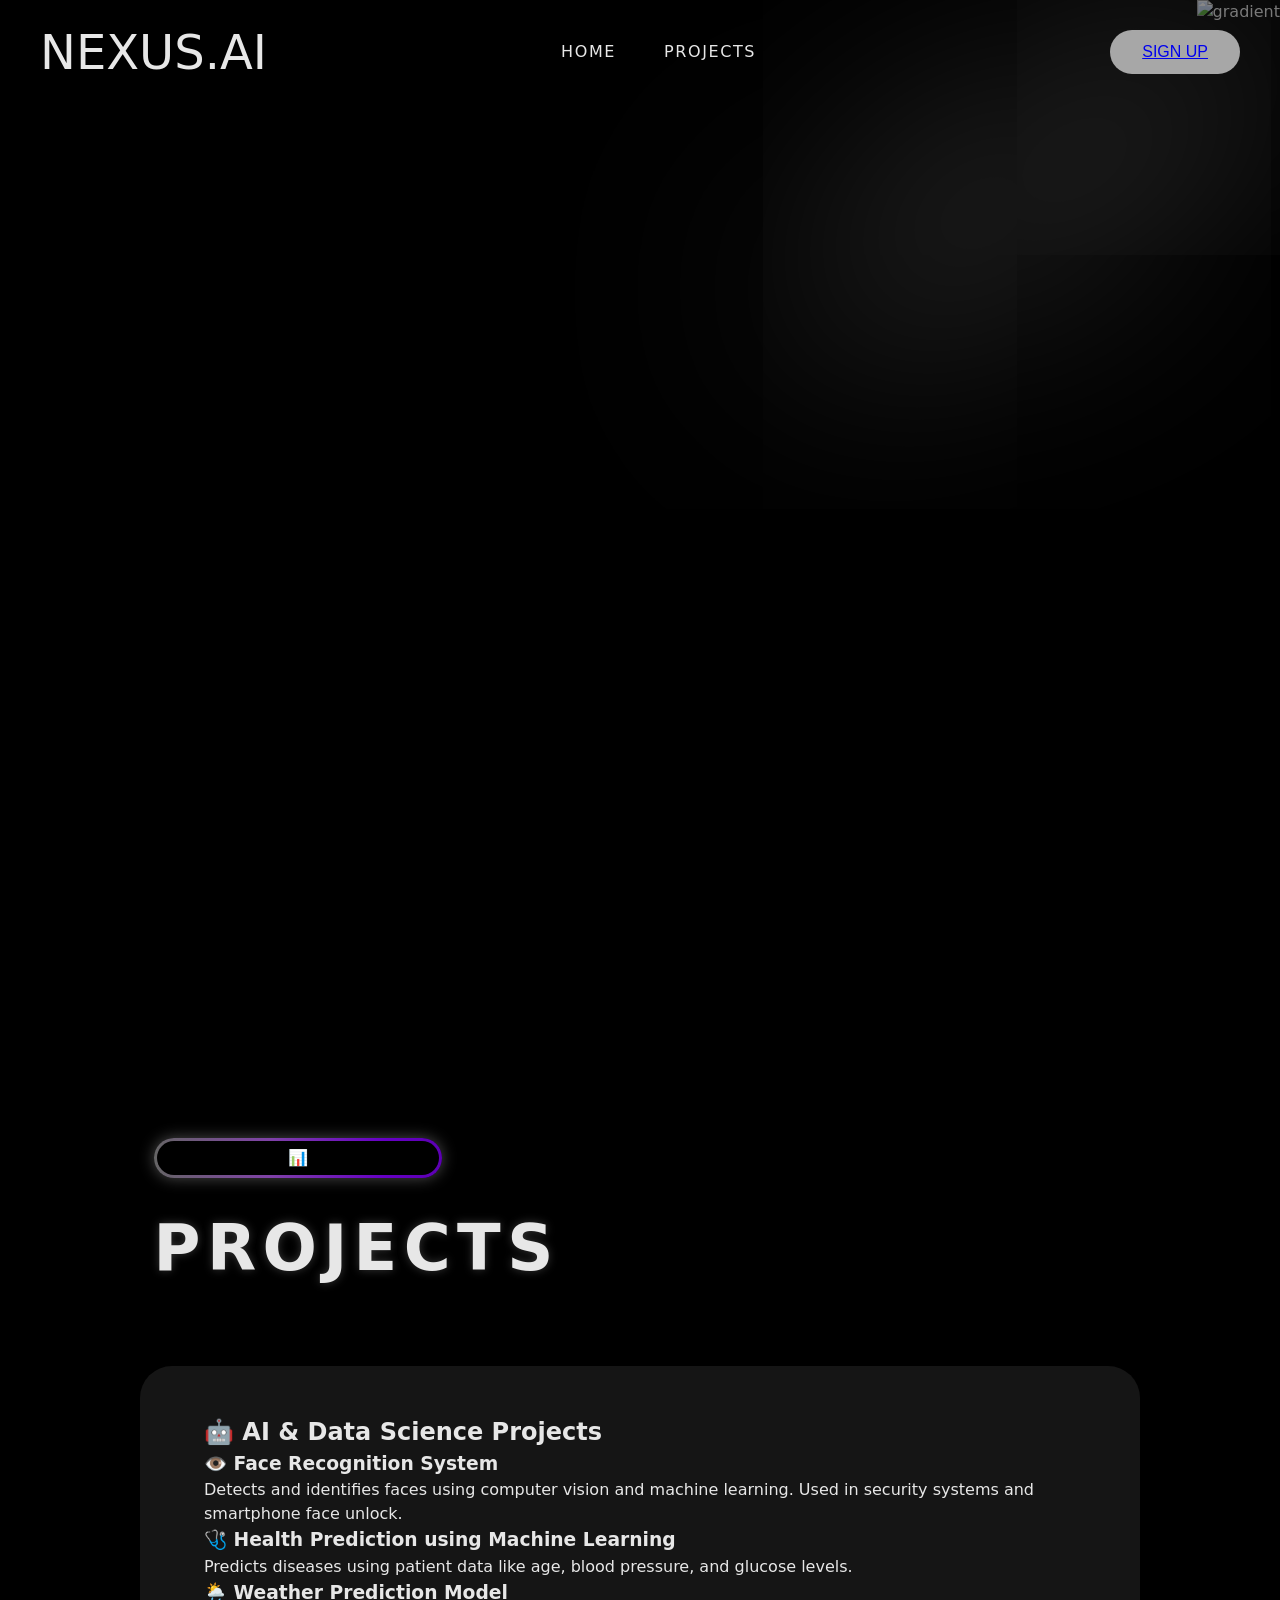
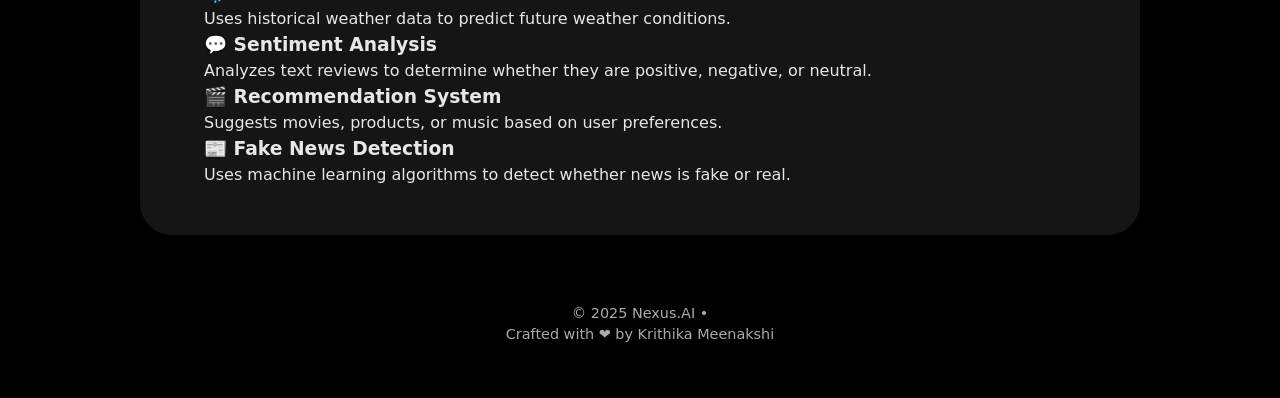
==== page4.html @ 0071d74a "Rename nexus advanced website/page4.html to page4.html" ====
<!DOCTYPE html>
<html lang="en">
<head>
    <meta charset="UTF-8">
    <meta name="viewport" content="width=device-width, initial-scale=1.0">
    <title>Document</title>
    <link rel="stylesheet" href="styles.css">
    <link rel="stylesheet" href="https://unpkg.com/aos@next/dist/aos.css" />
    <style>
         
         .projects-section {
            margin: 3rem auto;
            padding: 100px 0;
            max-width: 1000px;
            background-color: rgba(30,30,30,0.7);
            padding: 3rem 4rem;
            box-shadow: 0 0 40px #0008;
            border-radius: 2rem;
        }

        .projects-list{
            display:flex;
            flex-wrap:wrap;
            gap: 3rem;
            justify-content: center;
            max-width: 1000px;
            
        }

        .projects-item {
           background: #181818;
            border-radius: 1rem;
            padding: 1.5rem 1rem;
            box-shadow: 0 0 20px #000a;
            text-align: center;
            width: 300px;
        }

        .project-item img{
             width: 100%;
            height: 200px;
            object-fit: cover;
            border-radius: 1rem;
            margin-bottom: 1rem;
        }

        .project-name {
            font-weight: bold;
            font-size: 1.2rem;
            color:whitesmoke;
            margin-bottom: 0.5rem;
        }



    </style>
</head>
<body>
    <img class="image-gradient" src="gradient.png" alt="gradient">
    <div class="layer-blur"></div>

    <div class="container">
        <header>
            <h1 data-aos="fade-down" data-aos-duration="1500" class="logo">NEXUS.AI</h1>
<nav>
                <a data-aos="fade-down" data-aos-duration="2000" href="index.html">HOME</a>
                
                <a data-aos="fade-down" data-aos-duration="3000" href="page4.html">PROJECTS</a>
</nav>
        <button data-aos="fade-down" data-aos-duration="1500" class="btn-signup"><a href="signup.html">SIGN UP</a></button>
        </header>

        <main>
            <div class="content">
                <div data-aos="fade-zoom-in"
                data-aos-easing="ease-in-back"
                data-aos-delay="300"
                data-aos-offset="0" data-aos-duration="1500" class="tag-box">
                    <div class="tag"> 📊</div>
                </div>

                <h1 data-aos="fade-zoom-in"
                data-aos-easing="ease-in-back"
                data-aos-delay="300"
                data-aos-offset="0" data-aos-duration="2000" >PROJECTS</h1>

     </div>

    </div>

        </div>

        <section class="projects-section" data-aos="fade-up" data-aos-duration="2000">
           
            
<h2>🤖 AI & Data Science Projects</h2>

<div class="project">
<h3>👁️ Face Recognition System</h3>
<p>Detects and identifies faces using computer vision and machine learning. 
Used in security systems and smartphone face unlock.</p>
</div>

<div class="project">
<h3>🩺 Health Prediction using Machine Learning</h3>
<p>Predicts diseases using patient data like age, blood pressure, and glucose levels.</p>
</div>

<div class="project">
<h3>🌦️ Weather Prediction Model</h3>
<p>Uses historical weather data to predict future weather conditions.</p>
</div>

<div class="project">
<h3>💬 Sentiment Analysis</h3>
<p>Analyzes text reviews to determine whether they are positive, negative, or neutral.</p>
</div>

<div class="project">
<h3>🎬 Recommendation System</h3>
<p>Suggests movies, products, or music based on user preferences.</p>
</div>

<div class="project">
<h3>📰 Fake News Detection</h3>
<p>Uses machine learning algorithms to detect whether news is fake or real.</p>
</div>


        </section>

        <script src="https://unpkg.com/aos@next/dist/aos.js"></script>
    <script>
      AOS.init();
    </script>
    

    <script>
  window.watsonAssistantChatOptions = {
    integrationID: "7a2a997c-daaa-47f0-b4b2-04ba6afbe5e1", // The ID of this integration.
    region: "au-syd", // The region your integration is hosted in.
    serviceInstanceID: "c3ad61a8-6597-4be3-867e-fedeff9ae609", // The ID of your service instance.
    onLoad: async (instance) => { await instance.render(); }
  };
  setTimeout(function(){
    const t=document.createElement('script');
    t.src="https://web-chat.global.assistant.watson.appdomain.cloud/versions/" + (window.watsonAssistantChatOptions.clientVersion || 'latest') + "/WatsonAssistantChatEntry.js";
    document.head.appendChild(t);
  });
</script>

    <footer>
    <p>© 2025 Nexus.AI • </p>
    <p> Crafted with ❤️ by Krithika Meenakshi</p>
    <div style="margin-top: 10px;">
      <a href="https://www.linkedin.com/in/krithika-meenakshi-4316a82b6" target="_blank"><i class="fab fa-linkedin fa-lg" style="color: purple;"></i></a>
      <a href="https://chat.whatsapp.com/ExampleCommunityInviteLink" target="_blank"><i class="fab fa-whatsapp fa-lg" style="color: purple;"></i></a>
      <a href="https://instagram.com/cherrycosmos9433" target="_blank"><i class="fab fa-instagram fa-lg" style="color: purple;"></i></a>
    </div>
  </footer>


        </body>
        </html>
---- styles.css ----
* {
    margin: 0;
    padding: 0;
    box-sizing: border-box;
}

body {
    font-family:system-ui, -apple-system, BlinkMacSystemFont, 'Segoe UI', Roboto, Oxygen, Ubuntu, Cantarell, 'Open Sans', 'Helvetica Neue', sans-serif ;
    background-color: black;
    color: #e7e7e7;
    min-height: 100vh;
    line-height: 1.5;
}

/* GRADIENT AND LAYER BLUR EFFECT */
.image-gradient{
    position: absolute;
    top: 0;
    right: 0;
    opacity: 0.5;
    z-index: -1;
}

.layer-blur{
    height: 0;
    width: 30rem;
    position: absolute;
    top: 20%;
    right: 0;
    box-shadow: 0 0 700px 15px white;
    rotate: -30deg;
    z-index: -1;
}

/* CONTAINER */
.container{
    width: 100%;
    margin: 0 auto;
    padding: 0 2rem;
    position: relative;
    overflow: hidden;
}

/* HEADER */
header{
    display: flex;
    justify-content: space-between;
    align-items: center;
    padding: 1rem 5rem;

}

header h1{
    margin: 0;
    font-size: 3rem;
    font-weight: 300;
}

nav {
    display: flex;
    align-items: center;
    gap: 3rem;
    margin-left: -5%;
}

nav a {
    font-size: 1rem;
    letter-spacing: 0.1rem;
    transition: color 0.2s ease;
    text-decoration: none;
    color: inherit;
    z-index: 999;
}

nav a:hover{
    color: #a7a7a7;
}

.btn-signup {
    background-color: #a7a7a7;
    color: black;
    padding: 0.8rem 2rem;
    border-radius: 50px;
    border: none;
    font-size: 1rem;
    font-weight: 500;
    transition: 0.5s ;
    cursor: pointer;
    z-index: 999;
}

.btn-signup:hover {
    background-color: white;
}

/* MAIN CONTENT */
main{
    display: flex;
    flex-direction: column;
    justify-content: center;
    min-height: calc(90vh - 6rem);
}

.content{
    max-width: 40rem;
    margin-left: 10%;
    z-index: 999;
}

.tag-box{
    position: relative;
    width: 18rem;
    height: 2.5rem;
    border-radius: 50px;
    background: linear-gradient(to right,  #656565, #7f42a7, #6600c5, #5300a0,   #757575, #656565);
    background-size: 200%;
    animation: animationGradient 2.5s linear infinite;
    box-shadow: 0 0 15px rgba(255, 255, 255, 0.3);
}

@keyframes animationGradient {
    to{
        background-position: 200%;
    }
}

.tag-box .tag{
    position: absolute;
    inset: 3px 3px 3px 3px;
    background-color: black;
    border-radius: 50px;
    display: flex;
    align-items: center;
    justify-content: center;
    transition: 0.5s ease;
    cursor: pointer;
}

.tag-box .tag:hover{
    color: #5300a0;
}

.content h1 {
    font-size: 4rem;
    font-weight: 600;
    letter-spacing: 0.1em;
    margin: 2rem 0;
    line-height: 1.2;
    text-shadow: 0 0 10px rgba(128, 128, 128, 0.418);
}

.description {
    font-size: 1.2rem;
    letter-spacing: 0.05em;
    max-width: 35rem;
    color: gray;
}

.buttons {
    display: flex;
    gap: 1rem;
    margin-top: 3rem;
}

.btn-join-us{
    text-decoration: none;
    border: 1px solid #2a2a2a;
    padding: 0.7rem 1.2rem;
    border-radius: 50px;
    font-size: 1.2rem;
    font-weight: 600;
    letter-spacing: 0.1em;
    transition: background-color 0.2s ease;
}

.btn-join-us:hover{
    background-color: #1a1a1a;
}

.btn-signup-main {
    text-decoration: none;
    background-color: lightgray;
    color: black;
    padding: 0.6rem 2.5rem;
    border-radius: 50px;
    font-size: 1.2rem;
    font-weight: 600;
    letter-spacing: 0.1em;
    transition: background-color 0.2s ease;
}

.btn-signup-main:hover {
    background-color: gray;
}

.robot-3d{
    position: absolute;
    top: 0;
    right: -20%;
}

/* TABLET RESPONSIVE */
@media (max-width: 1300px){
    header{
        padding: 1rem 0.5rem;
    }
    
    .content{
        margin-top: 85%;
    }

    .robot-3d{
        scale: 0.6;
        top: -20%;
        right: 2%;
    }
}


/* MOBILE RESPONSIVE */
@media (max-width: 768px){
    header{
        padding: 1rem 0.1rem;
    }

    nav{
        display: none;
    }

    header h1{
        font-size: 2rem;
    }

    .btn-signing{
        padding: 0.6rem 1.5rem;
    }

    .content{
        margin-top: 25rem;
    }

    .robot-3d{
        scale: 1;
        top: -25%;
        right: 0;
    }

    .content{
        max-width: 30rem;
        margin-left: 10%;
    }

    .tag-box{
        width: 12rem;
    }
    
    .content h1{
        font-size: 2.5rem;
    }

    .description{
        font-size: 1rem;
    }

    .btn-join-us{
        font-size: 0.8rem;
        padding: 0.8rem 1.2rem;
    }

    .btn-signup-main{
        font-size: 0.8rem;
        padding: 0.8rem 2rem;
    }

}


@media (max-width: 480px) {

    header h1{
        font-size: 1.5rem;
    }

    .btn-signup{
        padding: 0.4rem 1rem;
    }

    .robot-3d{
        top: -28%;
        right: 0;
    }


    .content{
        max-width: 32rem;
        margin-left: 10%;
        margin-top: 15rem;
    }

    .tag-box{
        width: 15rem;
        height: 2rem;
    }
    
    .content h1{
        font-size: 2rem;
        margin: 1rem 0;
    }

    .btn-join-us{
        font-size: 0.6rem;
        padding: 0.5rem 1.5rem;
    }

    .btn-signup-main{
        font-size: 0.6rem;
        padding: 0.5rem 1.5rem;
    }
}

.why-join{
    max-width:800px;
    margin: 3rem auto 0 auto;
    text-align: center;
    padding: 2rem 1rem;
}


.why-join h1 {
    font-size: 3rem;
    margin-bottom: 2rem;
    background-color:0 0 10px rgba(128, 128, 128, 0.418);
}
.why-join .description {
    font-size: 1.2rem;
    color: #bdbdbd;
    line-height: 1.7;
}


footer {
      text-align: center;
      padding: 20px;
      background-color: black;
      color: #aaa;
      font-size: 0.9rem;
    }

    footer a {
      color: #00ffcc;
      text-decoration: none;
      margin: 0 10px;
    }

    .footer-icon {
      color: purple;
      margin: 0 5px;
    }



    .signup-section {
        background-color: #757575;
        padding: 50px;
        border-radius: 10px;
        display: flex;
        transition-duration: 0.5s;
        max-width: 500px;
        max-height: 400px;

    }
    .signup-form {
        background-color: #757575;
        padding: 20px;
        border-radius: 10px;
        max-width: 400px;

    }
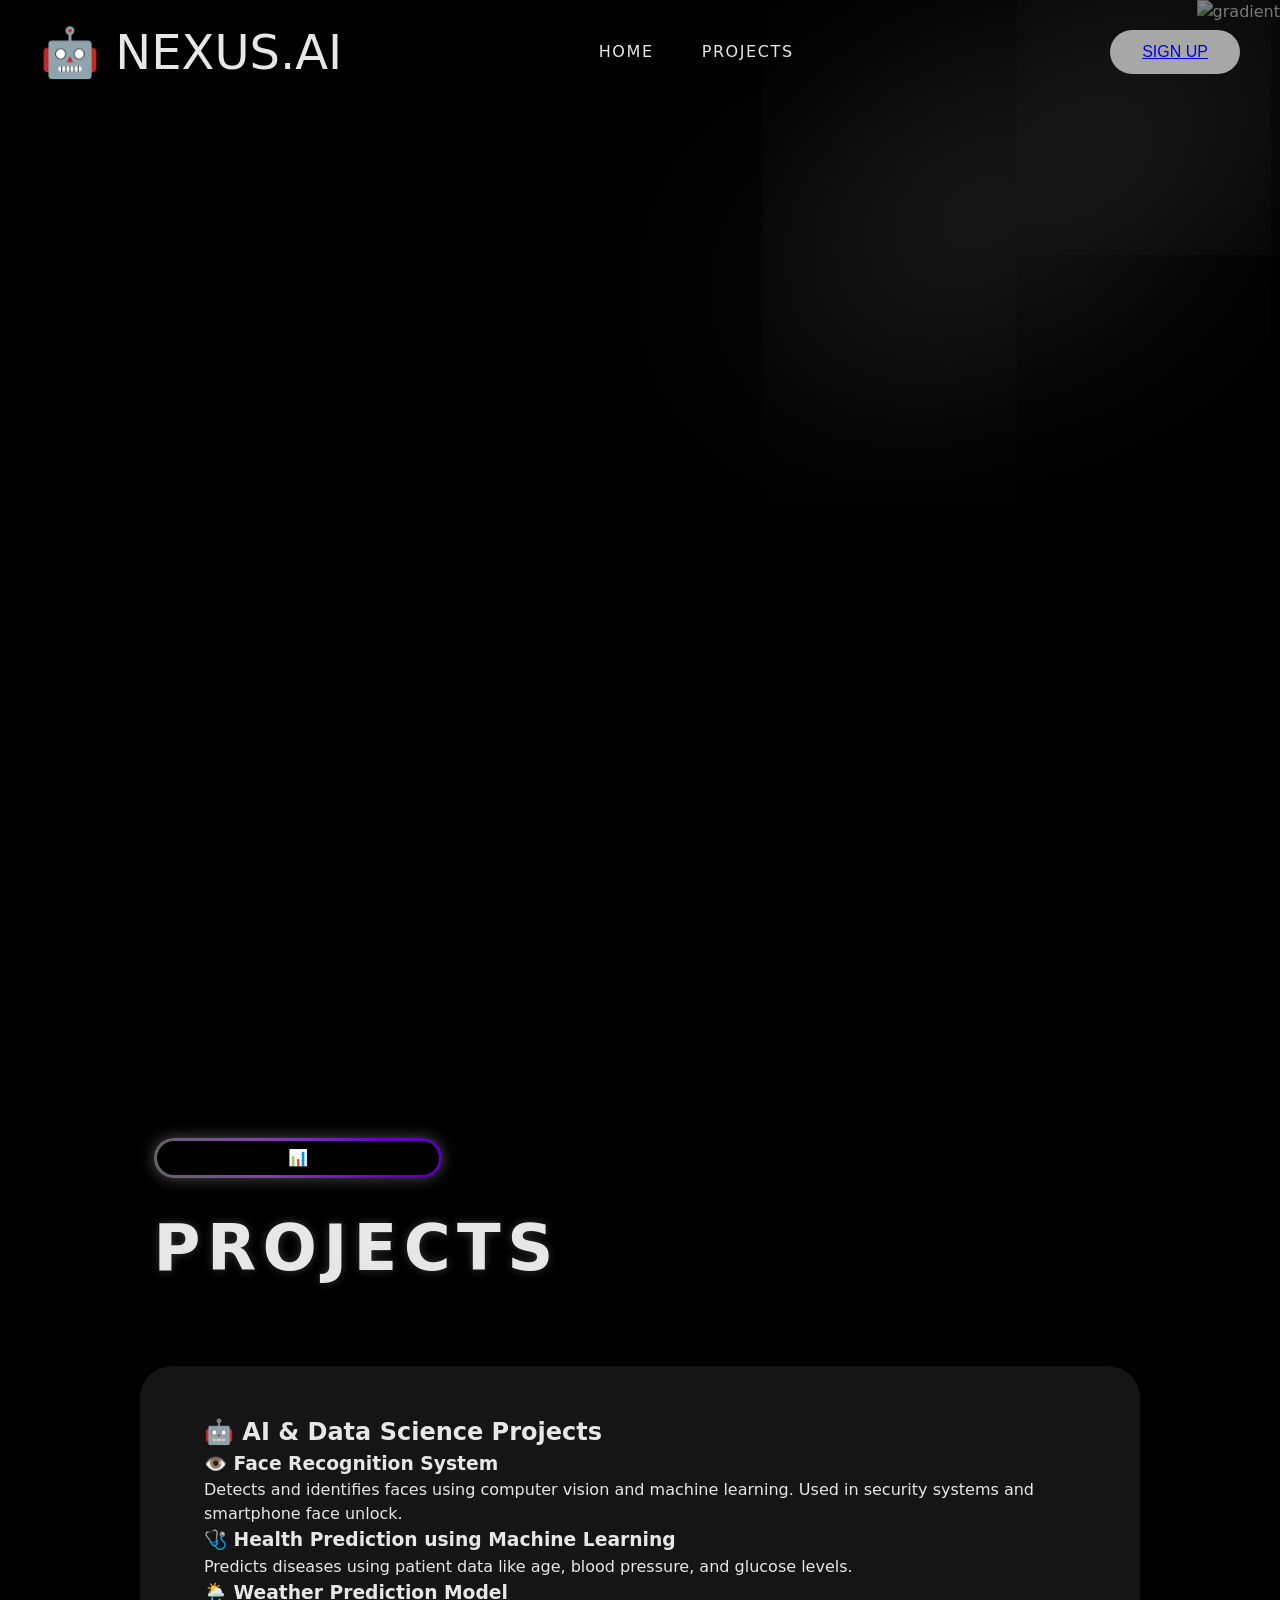
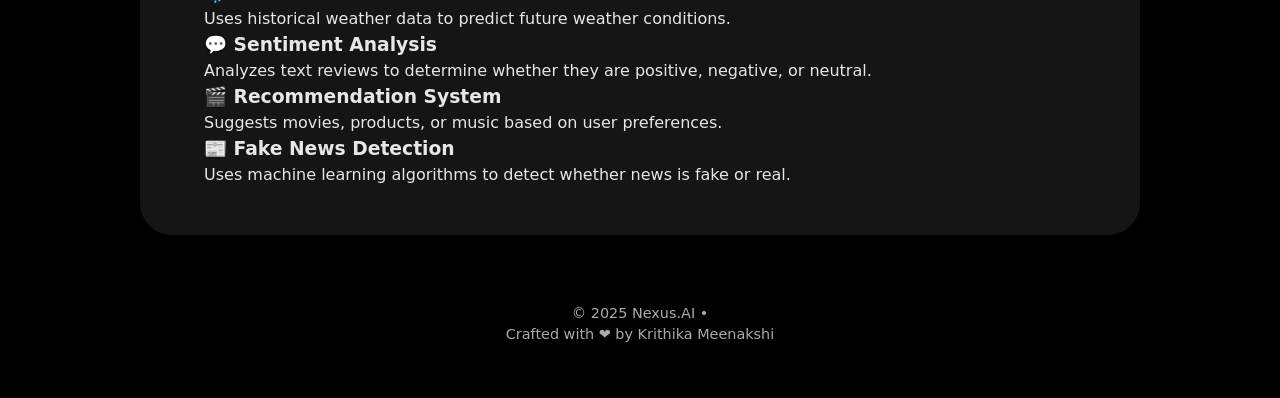
==== commit 4015c5c6: "Update page4.html" ====
--- a/page4.html
+++ b/page4.html
@@ -61,7 +61,7 @@
 
     <div class="container">
         <header>
-            <h1 data-aos="fade-down" data-aos-duration="1500" class="logo">NEXUS.AI</h1>
+            <h1 data-aos="fade-down" data-aos-duration="1500" class="logo"> 🤖 NEXUS.AI</h1>
 <nav>
                 <a data-aos="fade-down" data-aos-duration="2000" href="index.html">HOME</a>
                 
